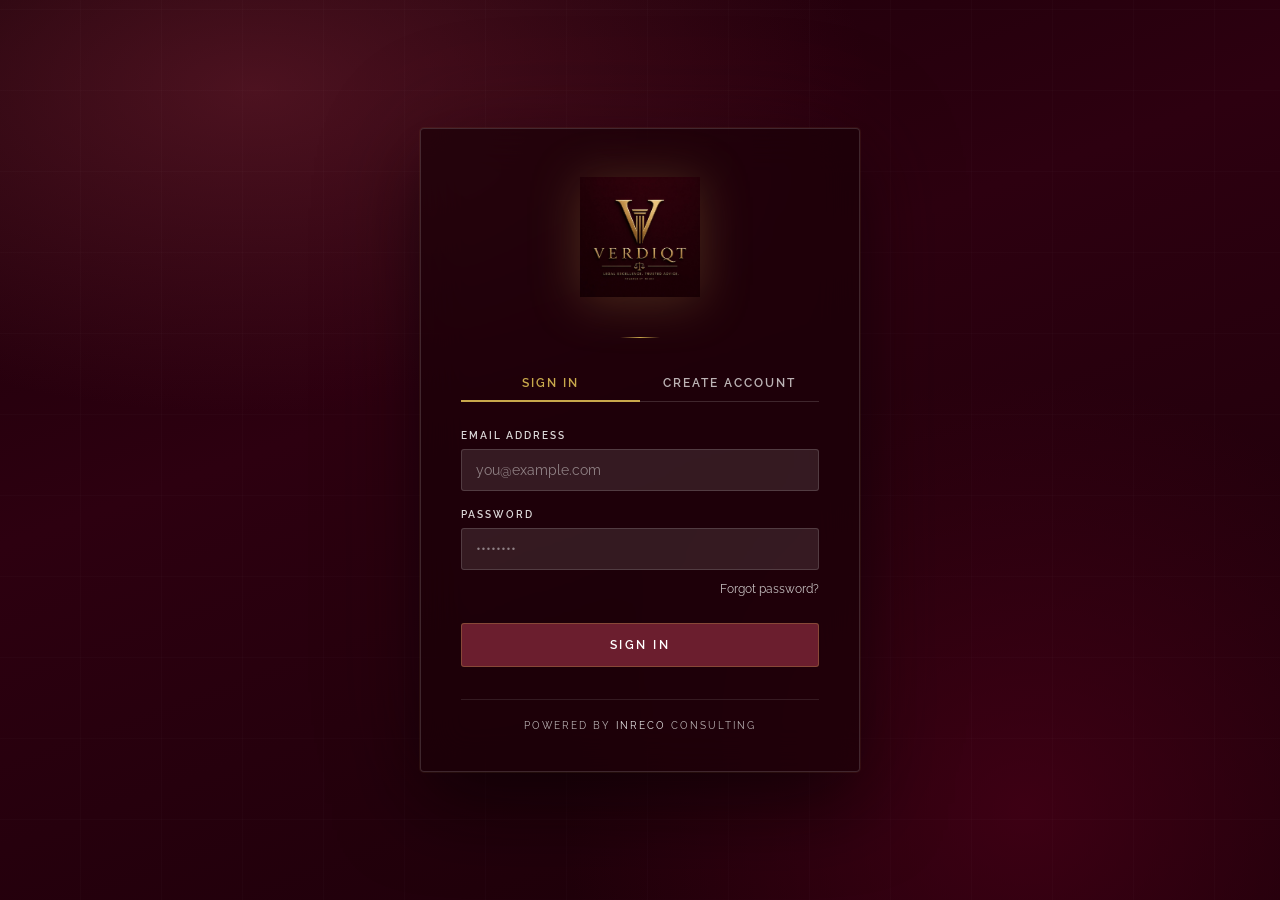
==== auth.html @ debf84f2 "fix paths" ====
<!DOCTYPE html>
<html lang="en-ZA">
<head>
  <meta charset="UTF-8"/>
  <meta name="viewport" content="width=device-width, initial-scale=1"/>
  <title>VERDIQT — Sign In</title>
  <link rel="icon" href="/icons/icon-192.png"/>
  <link rel="preconnect" href="https://fonts.googleapis.com"/>
  <link href="https://fonts.googleapis.com/css2?family=Cormorant+Garamond:wght@400;500;600;700&family=Raleway:wght@300;400;500;600&display=swap" rel="stylesheet"/>
  <style>
    *, *::before, *::after { box-sizing: border-box; margin: 0; padding: 0; }

    :root {
      --burgundy-deep:  #1a0008;
      --burgundy-dark:  #2d0010;
      --burgundy-mid:   #4a0018;
      --burgundy-main:  #6B1E2E;
      --burgundy-light: #8a2a3e;
      --gold:           #C9A84C;
      --gold-light:     #e8c97a;
      --white:          #ffffff;
      --white-80:       rgba(255,255,255,0.80);
      --white-50:       rgba(255,255,255,0.85);
      --white-20:       rgba(255,255,255,0.70);
      --white-10:       rgba(255,255,255,0.15);
      --white-06:       rgba(255,255,255,0.10);
      --error:          #ff6b6b;
      --success:        #6bffb8;
    }

    html, body {
      height: 100%;
      font-family: 'Raleway', sans-serif;
      background: var(--burgundy-deep);
      color: var(--white);
      overflow-x: hidden;
    }

    /* ── BACKGROUND ── */
    .bg {
      position: fixed;
      inset: 0;
      z-index: 0;
      background:
        radial-gradient(ellipse 80% 60% at 20% 10%, rgba(106,30,46,0.6) 0%, transparent 60%),
        radial-gradient(ellipse 60% 80% at 80% 90%, rgba(74,0,24,0.7) 0%, transparent 60%),
        linear-gradient(160deg, #1a0008 0%, #2d0010 40%, #1a0008 100%);
    }
    .bg::after {
      content: '';
      position: absolute;
      inset: 0;
      background-image:
        repeating-linear-gradient(0deg, transparent, transparent 80px, rgba(255,255,255,0.015) 80px, rgba(255,255,255,0.015) 81px),
        repeating-linear-gradient(90deg, transparent, transparent 80px, rgba(255,255,255,0.015) 80px, rgba(255,255,255,0.015) 81px);
    }

    /* ── LAYOUT ── */
    .page {
      position: relative;
      z-index: 1;
      min-height: 100vh;
      display: flex;
      align-items: center;
      justify-content: center;
      padding: 24px 16px;
    }

    .card {
      width: 100%;
      max-width: 440px;
      background: rgba(26, 0, 8, 0.7);
      border: 1px solid var(--white-10);
      border-radius: 4px;
      padding: 48px 40px 40px;
      backdrop-filter: blur(20px);
      box-shadow:
        0 0 0 1px rgba(201,168,76,0.08),
        0 32px 80px rgba(0,0,0,0.6),
        0 0 120px rgba(106,30,46,0.15);
      animation: fadeUp 0.6s ease both;
    }

    @keyframes fadeUp {
      from { opacity: 0; transform: translateY(20px); }
      to   { opacity: 1; transform: translateY(0); }
    }

    /* ── LOGO ── */
    .logo-wrap {
      text-align: center;
      margin-bottom: 36px;
    }
    .logo-wrap img {
      width: 120px;
      height: 120px;
      object-fit: contain;
      filter: drop-shadow(0 4px 24px rgba(201,168,76,0.25));
    }
    .logo-fallback {
      display: none;
      font-family: 'Cormorant Garamond', serif;
      font-size: 42px;
      font-weight: 700;
      letter-spacing: 6px;
      color: var(--gold);
      text-shadow: 0 0 40px rgba(201,168,76,0.4);
    }

    /* ── DIVIDER ── */
    .gold-line {
      width: 40px;
      height: 1px;
      background: linear-gradient(90deg, transparent, var(--gold), transparent);
      margin: 0 auto 28px;
    }

    /* ── TABS ── */
    .tabs {
      display: flex;
      border-bottom: 1px solid var(--white-10);
      margin-bottom: 28px;
      gap: 0;
    }
    .tab {
      flex: 1;
      padding: 10px;
      text-align: center;
      font-family: 'Raleway', sans-serif;
      font-size: 12px;
      font-weight: 600;
      letter-spacing: 2px;
      text-transform: uppercase;
      color: rgba(255,255,255,0.70);
      cursor: pointer;
      border: none;
      background: none;
      border-bottom: 2px solid transparent;
      margin-bottom: -1px;
      transition: color 0.2s, border-color 0.2s;
    }
    .tab.active {
      color: var(--gold);
      border-bottom-color: var(--gold);
    }
    .tab:hover:not(.active) { color: var(--white); }

    /* ── FORM ── */
    .form { display: none; }
    .form.active { display: block; animation: fadeIn 0.3s ease; }
    @keyframes fadeIn { from { opacity: 0; } to { opacity: 1; } }

    .field { margin-bottom: 18px; }
    .field label {
      display: block;
      font-size: 10px;
      font-weight: 600;
      letter-spacing: 2px;
      text-transform: uppercase;
      color: rgba(255,255,255,0.85);
      margin-bottom: 8px;
    }
    .field input {
      width: 100%;
      padding: 12px 14px;
      background: var(--white-06);
      border: 1px solid var(--white-10);
      border-radius: 3px;
      color: var(--white);
      font-family: 'Raleway', sans-serif;
      font-size: 14px;
      font-weight: 400;
      outline: none;
      transition: border-color 0.2s, background 0.2s;
    }
    .field input::placeholder { color: rgba(255,255,255,0.45); }
    .field input:focus {
      border-color: rgba(201,168,76,0.5);
      background: var(--white-10);
    }

    /* ── BUTTON ── */
    .btn-primary {
      width: 100%;
      padding: 14px;
      margin-top: 8px;
      background: var(--burgundy-main);
      border: 1px solid rgba(201,168,76,0.3);
      border-radius: 3px;
      color: var(--white);
      font-family: 'Raleway', sans-serif;
      font-size: 12px;
      font-weight: 600;
      letter-spacing: 2.5px;
      text-transform: uppercase;
      cursor: pointer;
      transition: background 0.2s, border-color 0.2s, transform 0.1s;
    }
    .btn-primary:hover {
      background: var(--burgundy-light);
      border-color: rgba(201,168,76,0.6);
    }
    .btn-primary:active { transform: scale(0.99); }
    .btn-primary:disabled {
      opacity: 0.5;
      cursor: not-allowed;
      transform: none;
    }

    /* ── MESSAGES ── */
    .msg {
      display: none;
      padding: 11px 14px;
      border-radius: 3px;
      font-size: 13px;
      font-weight: 500;
      margin-bottom: 16px;
      line-height: 1.4;
    }
    .msg.error {
      display: block;
      background: rgba(255,107,107,0.12);
      border: 1px solid rgba(255,107,107,0.3);
      color: #ff9999;
    }
    .msg.success {
      display: block;
      background: rgba(107,255,184,0.10);
      border: 1px solid rgba(107,255,184,0.25);
      color: #99ffd6;
    }

    /* ── FORGOT / LINKS ── */
    .forgot {
      text-align: right;
      margin-top: -10px;
      margin-bottom: 18px;
    }
    .forgot a, .switch-link a {
      font-size: 12px;
      color: rgba(255,255,255,0.75);
      text-decoration: none;
      cursor: pointer;
      transition: color 0.2s;
    }
    .forgot a:hover, .switch-link a:hover { color: var(--gold-light); }

    /* ── FOOTER ── */
    .card-footer {
      margin-top: 32px;
      padding-top: 20px;
      border-top: 1px solid var(--white-06);
      text-align: center;
    }
    .powered {
      font-size: 10px;
      letter-spacing: 2px;
      text-transform: uppercase;
      color: rgba(255,255,255,0.70);
    }
    .powered span { color: rgba(255,255,255,0.90); }

    /* ── LOADING SPINNER ── */
    .spinner {
      display: inline-block;
      width: 14px;
      height: 14px;
      border: 2px solid rgba(255,255,255,0.3);
      border-top-color: white;
      border-radius: 50%;
      animation: spin 0.7s linear infinite;
      vertical-align: middle;
      margin-right: 6px;
    }
    @keyframes spin { to { transform: rotate(360deg); } }

    /* ── RESET PANEL ── */
    #reset-panel {
      display: none;
    }
    #reset-panel.active {
      display: block;
      animation: fadeIn 0.3s ease;
    }

    @media (max-width: 480px) {
      .card { padding: 36px 24px 32px; }
    }
  </style>
</head>
<body>

<div class="bg"></div>

<div class="page">
  <div class="card">

    <!-- Logo -->
    <div class="logo-wrap">
      <img src="/icons/verdiqt-logo.png" alt="VERDIQT"
           onerror="this.style.display='none'; document.querySelector('.logo-fallback').style.display='block'"/>
      <div class="logo-fallback">VERDIQT</div>
    </div>
    <div class="gold-line"></div>

    <!-- Tabs -->
    <div class="tabs" id="auth-tabs">
      <button class="tab active" onclick="switchTab('login')">Sign In</button>
      <button class="tab" onclick="switchTab('signup')">Create Account</button>
    </div>

    <!-- Messages -->
    <div class="msg" id="msg"></div>

    <!-- LOGIN FORM -->
    <div class="form active" id="form-login">
      <div class="field">
        <label>Email address</label>
        <input type="email" id="login-email" placeholder="you@example.com" autocomplete="email"/>
      </div>
      <div class="field">
        <label>Password</label>
        <input type="password" id="login-password" placeholder="••••••••" autocomplete="current-password"/>
      </div>
      <div class="forgot">
        <a onclick="showReset()">Forgot password?</a>
      </div>
      <button class="btn-primary" id="btn-login" onclick="doLogin()">Sign In</button>
    </div>

    <!-- SIGNUP FORM -->
    <div class="form" id="form-signup">
      <div class="field">
        <label>Full name</label>
        <input type="text" id="signup-name" placeholder="Your full name" autocomplete="name"/>
      </div>
      <div class="field">
        <label>Email address</label>
        <input type="email" id="signup-email" placeholder="you@example.com" autocomplete="email"/>
      </div>
      <div class="field">
        <label>Password</label>
        <input type="password" id="signup-password" placeholder="Minimum 8 characters" autocomplete="new-password"/>
      </div>
      <div class="field">
        <label>Confirm password</label>
        <input type="password" id="signup-confirm" placeholder="Repeat password" autocomplete="new-password"/>
      </div>
      <button class="btn-primary" id="btn-signup" onclick="doSignup()">Create Account</button>
    </div>

    <!-- RESET PASSWORD PANEL -->
    <div id="reset-panel">
      <div class="field">
        <label>Enter your email address</label>
        <input type="email" id="reset-email" placeholder="you@example.com"/>
      </div>
      <button class="btn-primary" id="btn-reset" onclick="doReset()">Send Reset Link</button>
      <div style="text-align:center; margin-top:16px;">
        <a onclick="hideReset()" style="font-size:12px; color:rgba(255,255,255,0.75); cursor:pointer; text-decoration:none;">← Back to sign in</a>
      </div>
    </div>

    <!-- Footer -->
    <div class="card-footer">
      <div class="powered">Powered by <span>iNRECO</span> Consulting</div>
    </div>

  </div>
</div>

<script>
  const SUPABASE_URL = 'https://umxffjfhmgikbhlqvacl.supabase.co';
  const SUPABASE_ANON = 'eyJhbGciOiJIUzI1NiIsInR5cCI6IkpXVCJ9.eyJpc3MiOiJzdXBhYmFzZSIsInJlZiI6InVteGZmamZobWdpa2JobHF2YWNsIiwicm9sZSI6ImFub24iLCJpYXQiOjE3NzgyMjc5OTIsImV4cCI6MjA5MzgwMzk5Mn0.Gwxw4d52f_RRowtFcvvbU-Xea2Qaa6sFdyQ1hx0iBUk';

  const api = (path, body) => fetch(`${SUPABASE_URL}/auth/v1/${path}`, {
    method: 'POST',
    headers: {
      'Content-Type': 'application/json',
      'apikey': SUPABASE_ANON
    },
    body: JSON.stringify(body)
  }).then(r => r.json());

  function showMsg(text, type = 'error') {
    const el = document.getElementById('msg');
    el.textContent = text;
    el.className = `msg ${type}`;
  }
  function clearMsg() {
    const el = document.getElementById('msg');
    el.className = 'msg';
    el.textContent = '';
  }

  function setLoading(btnId, loading) {
    const btn = document.getElementById(btnId);
    if (loading) {
      btn.disabled = true;
      btn.innerHTML = '<span class="spinner"></span>Please wait...';
    } else {
      btn.disabled = false;
      btn.innerHTML = btn.id === 'btn-login' ? 'Sign In'
                    : btn.id === 'btn-signup' ? 'Create Account'
                    : 'Send Reset Link';
    }
  }

  function switchTab(tab) {
    clearMsg();
    document.querySelectorAll('.tab').forEach((t, i) => {
      t.classList.toggle('active', (i === 0 && tab === 'login') || (i === 1 && tab === 'signup'));
    });
    document.getElementById('form-login').classList.toggle('active', tab === 'login');
    document.getElementById('form-signup').classList.toggle('active', tab === 'signup');
    document.getElementById('reset-panel').classList.remove('active');
    document.getElementById('auth-tabs').style.display = 'flex';
  }

  function showReset() {
    clearMsg();
    document.getElementById('form-login').classList.remove('active');
    document.getElementById('auth-tabs').style.display = 'none';
    document.getElementById('reset-panel').classList.add('active');
  }

  function hideReset() {
    document.getElementById('reset-panel').classList.remove('active');
    document.getElementById('auth-tabs').style.display = 'flex';
    document.getElementById('form-login').classList.add('active');
    clearMsg();
  }

  async function doLogin() {
    clearMsg();
    const email = document.getElementById('login-email').value.trim();
    const password = document.getElementById('login-password').value;
    if (!email || !password) { showMsg('Please enter your email and password.'); return; }
    setLoading('btn-login', true);
    const res = await api('token?grant_type=password', { email, password });
    setLoading('btn-login', false);
    if (res.access_token) {
      localStorage.setItem('verdiqt_session', JSON.stringify(res));
      showMsg('Signed in — loading your workspace...', 'success');
      setTimeout(() => { window.location.href = '/verdiqt/index.html'; }, 1000);
    } else {
      showMsg(res.error_description || 'Incorrect email or password. Please try again.');
    }
  }

  async function doSignup() {
    clearMsg();
    const name = document.getElementById('signup-name').value.trim();
    const email = document.getElementById('signup-email').value.trim();
    const password = document.getElementById('signup-password').value;
    const confirm = document.getElementById('signup-confirm').value;
    if (!name || !email || !password) { showMsg('Please fill in all fields.'); return; }
    if (password.length < 8) { showMsg('Password must be at least 8 characters.'); return; }
    if (password !== confirm) { showMsg('Passwords do not match.'); return; }
    setLoading('btn-signup', true);
    const res = await api('signup', { email, password, data: { full_name: name } });
    setLoading('btn-signup', false);
    if (res.id || res.user) {
      showMsg('Account created! Check your email to confirm your address, then sign in.', 'success');
      setTimeout(() => switchTab('login'), 3000);
    } else {
      showMsg(res.error_description || res.msg || 'Could not create account. Please try again.');
    }
  }

  async function doReset() {
    clearMsg();
    const email = document.getElementById('reset-email').value.trim();
    if (!email) { showMsg('Please enter your email address.'); return; }
    setLoading('btn-reset', true);
    const res = await api('recover', { email });
    setLoading('btn-reset', false);
    showMsg('If that email exists, a reset link has been sent. Check your inbox.', 'success');
  }

  // Enter key support
  document.addEventListener('keydown', e => {
    if (e.key !== 'Enter') return;
    if (document.getElementById('form-login').classList.contains('active')) doLogin();
    else if (document.getElementById('form-signup').classList.contains('active')) doSignup();
    else if (document.getElementById('reset-panel').classList.contains('active')) doReset();
  });

  // Check if already logged in
  const session = localStorage.getItem('verdiqt_session');
  if (session) {
    try {
      const s = JSON.parse(session);
      if (s.access_token) window.location.href = '/verdiqt/index.html';
    } catch(e) { localStorage.removeItem('verdiqt_session'); }
  }
</script>
</body>
</html>
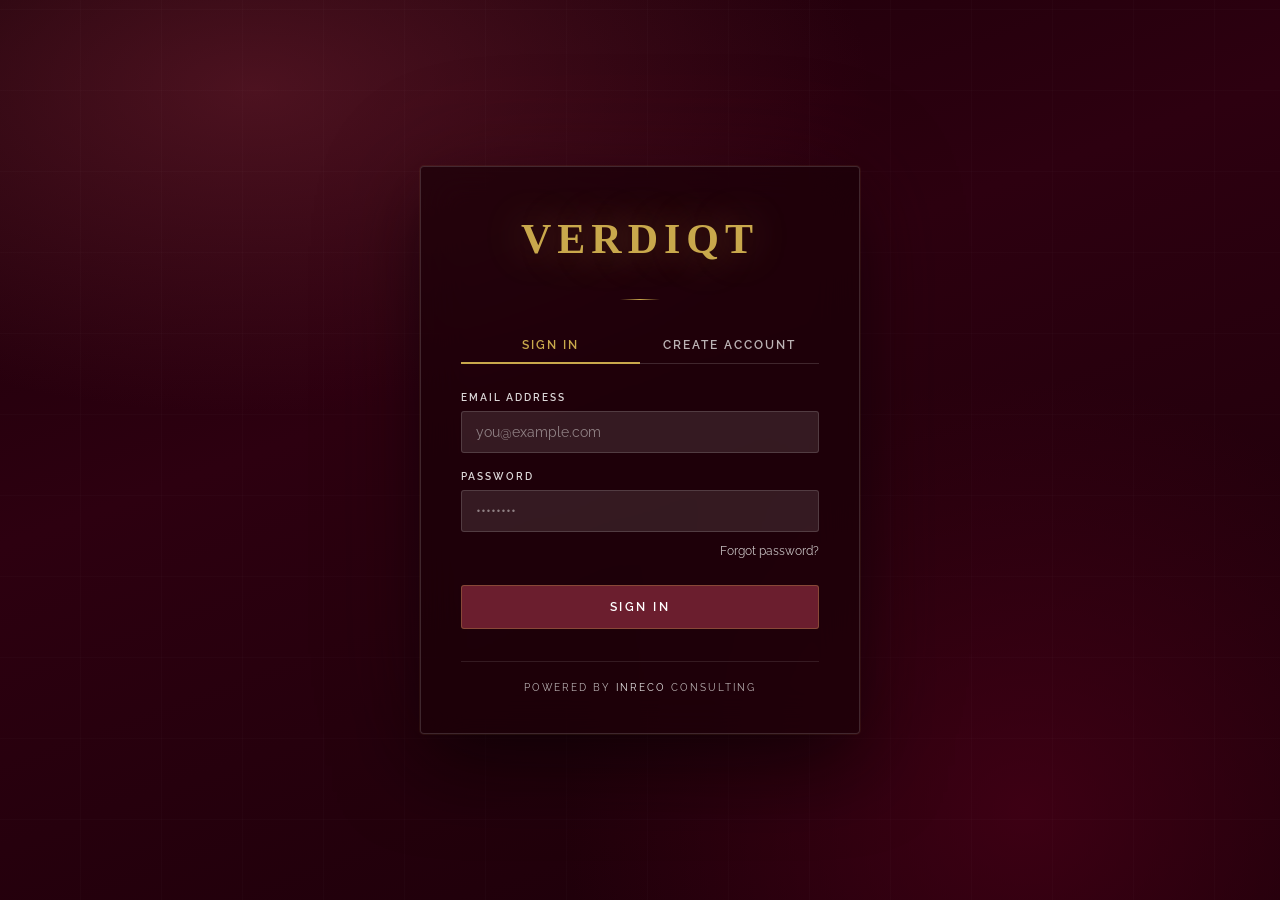
==== commit c84bb927: "Update auth.html" ====
--- a/auth.html
+++ b/auth.html
@@ -297,7 +297,7 @@
 
     <!-- Logo -->
     <div class="logo-wrap">
-      <img src="/icons/verdiqt-logo.png" alt="VERDIQT"
+      <img src="/verdiqt/verdiqt/icons/verdiqt-logo.png" alt="VERDIQT"
            onerror="this.style.display='none'; document.querySelector('.logo-fallback').style.display='block'"/>
       <div class="logo-fallback">VERDIQT</div>
     </div>
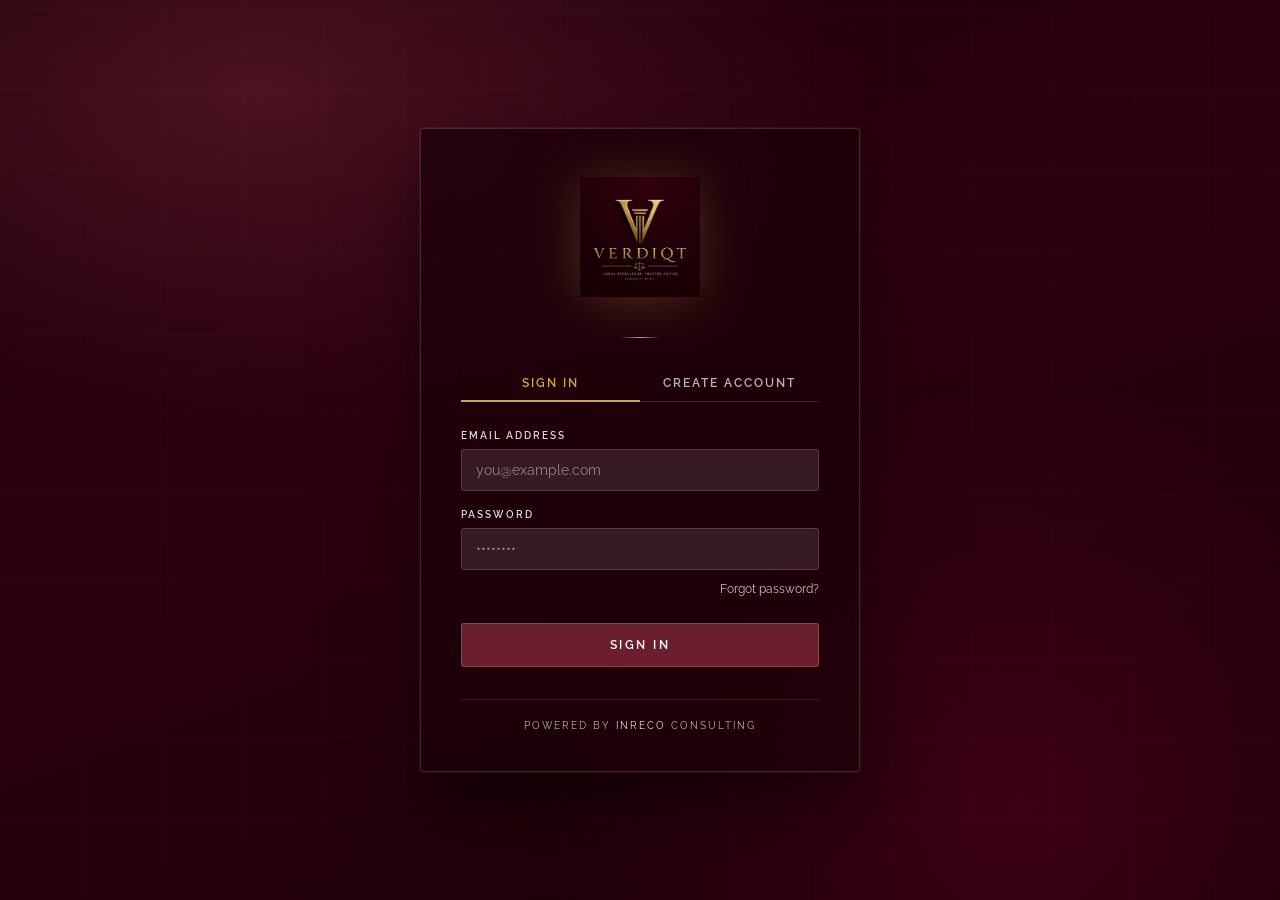
==== commit b3a822da: "Update auth.html" ====
--- a/auth.html
+++ b/auth.html
@@ -297,7 +297,7 @@
 
     <!-- Logo -->
     <div class="logo-wrap">
-      <img src="/verdiqt/verdiqt/icons/verdiqt-logo.png" alt="VERDIQT"
+      <img src="[data-uri]" alt="VERDIQT"
            onerror="this.style.display='none'; document.querySelector('.logo-fallback').style.display='block'"/>
       <div class="logo-fallback">VERDIQT</div>
     </div>
